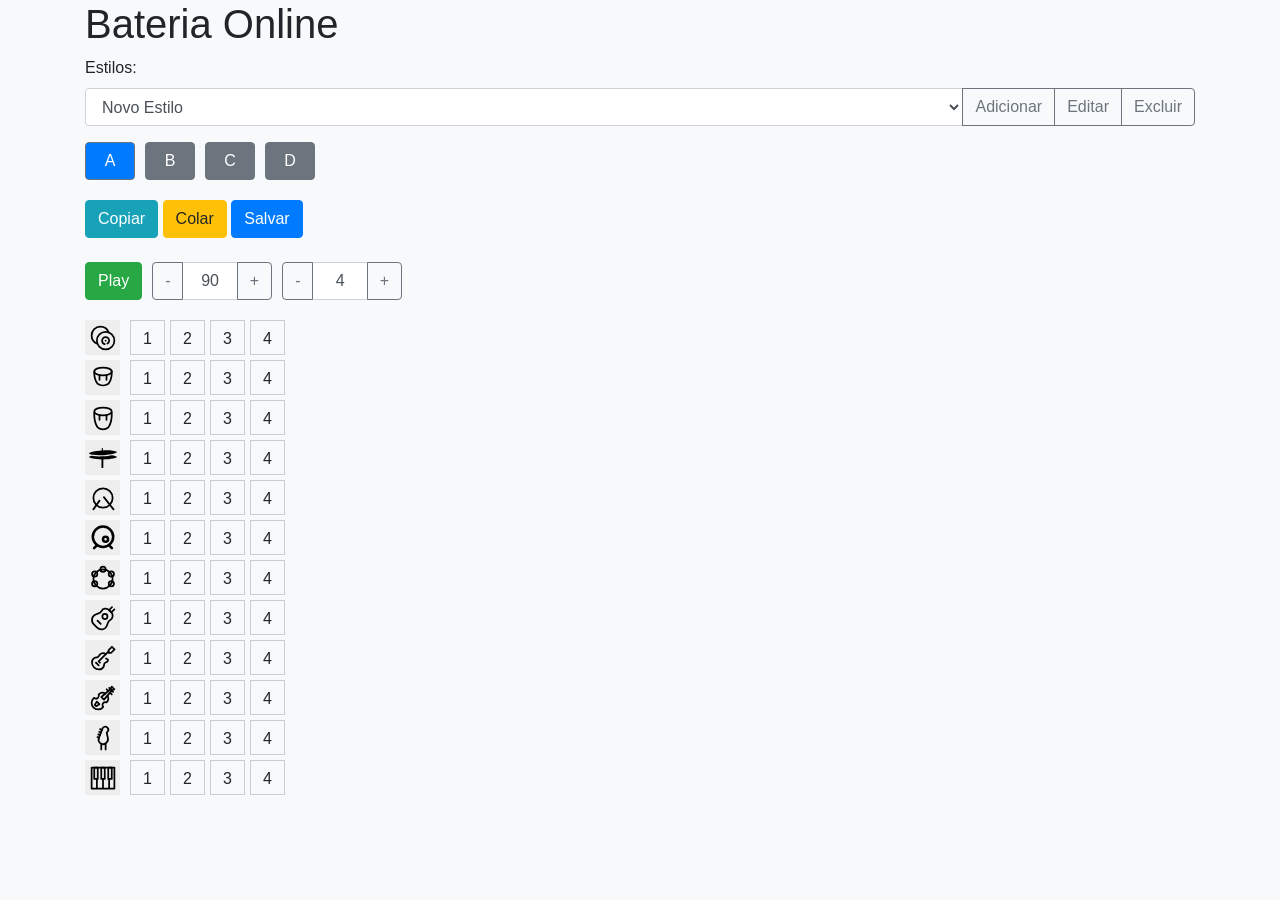
==== bateria.html @ d84896b0 "baixa os arquivos cdn e ajusta css e js e html" ====
<!DOCTYPE html>
<html lang="pt-br">

<head>
    <meta charset="UTF-8">
    <meta name="viewport" content="width=device-width, initial-scale=1.0">
    <title>Bateria Online</title>
    <link rel="stylesheet" href="./assets/lib/css/Bootstrap/4.5.2/bootstrap.min.css">
    <link rel="stylesheet" href="https://cdnjs.cloudflare.com/ajax/libs/font-awesome/6.0.0/css/all.min.css"
          integrity="sha512-9usAa10IRO0HhonpyAIVpjrylPvoDwiPUiKdWk5t3PyolY1cOd4DSE0Ga+ri4AuTroPR5aQvXU9xC6qOPnzFeg=="
          crossorigin="anonymous" referrerpolicy="no-referrer" />
    <link rel="stylesheet" href="assets/css/bateria.css">
</head>

<body>
    <div class="container-lg">
        <h1>Bateria Online</h1>

        <div class="form-group">
            <label for="style">Estilos:</label>
            <div class="input-group">
                <select class="form-control" id="style">
                </select>
                <div class="input-group-append">
                    <button class="btn btn-outline-secondary" type="button" id="addStyle">Adicionar</button>
                    <button class="btn btn-outline-secondary" type="button" id="editStyle">Editar</button>
                    <button class="btn btn-outline-secondary" type="button" id="deleteStyle">Excluir</button>
                </div>
            </div>
        </div>

        <div class="rhythm-buttons">
            <button id="rhythm-a" class="btn btn-secondary rhythm-button">A</button>
            <button id="rhythm-b" class="btn btn-secondary rhythm-button">B</button>
            <button id="rhythm-c" class="btn btn-secondary rhythm-button">C</button>
            <button id="rhythm-d" class="btn btn-secondary rhythm-button">D</button>
        </div>

        <div class="copy-paste-save-buttons">
            <button id="copy-rhythm" class="btn btn-info">Copiar</button>
            <button id="paste-rhythm" class="btn btn-warning">Colar</button>
            <button id="save-rhythm" class="btn btn-primary">Salvar</button>
        </div>

        <br />

        <div class="controls">
            <button id="play-pause" class="btn btn-success">Play</button>

            <div class="input-group" style="width: 120px;">
                <div class="input-group-prepend">
                    <button class="btn btn-outline-secondary decrement-bpm" type="button">-</button>
                </div>
                <input type="text" id="bpm" value="90" class="form-control text-center" aria-label="BPM"
                       aria-describedby="basic-addon1">
                <div class="input-group-append">
                    <button class="btn btn-outline-secondary increment-bpm" type="button">+</button>
                </div>
            </div>

            <div class="input-group" style="width: 120px;">
                <div class="input-group-prepend">
                    <button class="btn btn-outline-secondary decrement-steps" type="button">-</button>
                </div>
                <input type="text" id="num-steps" value="4" class="form-control text-center" aria-label="Num Steps"
                       aria-describedby="basic-addon1">
                <div class="input-group-append">
                    <button class="btn btn-outline-secondary increment-steps" type="button">+</button>
                </div>
            </div>
        </div>

        <div id="tracks">
        </div>

    </div>

    <script src="assets/js/DrumMachine.js"></script>
    <script src="assets/js/bateria.js"></script>
</body>

</html>
---- assets/css/bateria.css ----
body {
    font-family: sans-serif;
    background-color: #f8f9fa;
}

.controls {
    display: flex;
    gap: 10px;
    margin-bottom: 20px;
    align-items: center;
}

.track {
    display: flex;
    align-items: center;
    margin-bottom: 5px;
}

    .track label {
        width: auto;
        text-align: left;
        margin-right: 10px;
        margin-bottom: 0px;
    }

.step {
    width: 35px;
    height: 35px;
    border: 1px solid #ccc;
    margin-right: 5px;
    cursor: pointer;
    text-align: center;
    line-height: 35px;
    box-sizing: border-box; /* Garante que o padding/border n�o afete o tamanho total */
    flex-shrink: 0; /* Impede que os steps encolham */
}

#tracks {
    overflow-x: auto; /* Adiciona scroll horizontal */
    white-space: nowrap; /* Impede quebras de linha */
    padding-bottom: 10px; /* Espa�o para a barra de rolagem n�o cobrir os steps */
}

.step.active {
    background-color: #198754;
    color: white;
}

.step.playing {
    background-color: #ffc107;
}

.step.active.playing {
    background-color: #28a745;
}

.step.third-volume {
    background-color: #ff69b4;
    color: white;
}

.rhythm-buttons {
    display: flex;
    gap: 10px;
    margin-bottom: 20px;
}

.rhythm-buttons button {
    width: 50px;
}

.rhythm-buttons button.selected {
    background-color: #007bff;
    color: white;
}

.rhythm-button.pending {
    animation: blinker 1s linear infinite;
}

.rhythm-buttons button.lighter {
    background-color: #ADD8E6;
    color: black;
}

.step.low-volume {
    background-color: #8fbc8f;
    color: white;
}

.instrument-icon {
    vertical-align: middle;
}

.instrument-button {
    width: 35px;
    height: 35px;
    border: none;
    background-color: #eee;
    cursor: pointer;
    align-items: center;
    justify-content: center;
    padding: 0;
    transition: background-color 0.2s ease;
}

    .instrument-button:hover {
        background-color: #ddd;
    }

    .instrument-button img {
        width: 80%;
        height: 80%;
        pointer-events: none;
    }

    .instrument-button.selected {
        background-color: #007bff;
    }

        .instrument-button.selected img {
            filter: brightness(0) invert(1);
        }

@keyframes blinker {
    50% {
        opacity: 0;
    }
}
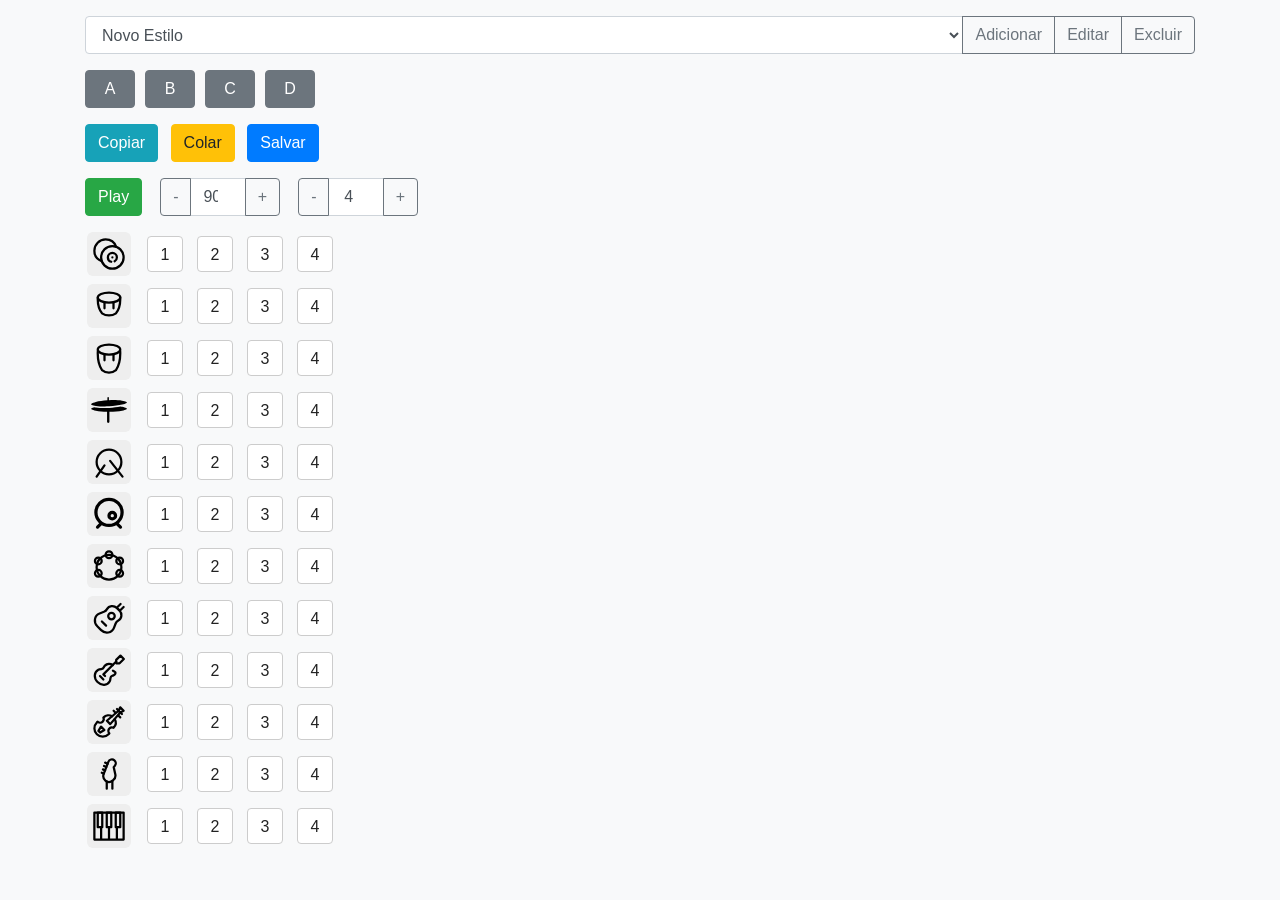
==== commit 75338a81: "refatoração bateria" ====
--- a/bateria.html
+++ b/bateria.html
@@ -6,21 +6,14 @@
     <meta name="viewport" content="width=device-width, initial-scale=1.0">
     <title>Bateria Online</title>
     <link rel="stylesheet" href="./assets/lib/css/Bootstrap/4.5.2/bootstrap.min.css">
-    <link rel="stylesheet" href="https://cdnjs.cloudflare.com/ajax/libs/font-awesome/6.0.0/css/all.min.css"
-          integrity="sha512-9usAa10IRO0HhonpyAIVpjrylPvoDwiPUiKdWk5t3PyolY1cOd4DSE0Ga+ri4AuTroPR5aQvXU9xC6qOPnzFeg=="
-          crossorigin="anonymous" referrerpolicy="no-referrer" />
     <link rel="stylesheet" href="assets/css/bateria.css">
 </head>
 
 <body>
-    <div class="container-lg">
-        <h1>Bateria Online</h1>
-
+    <main class="container-lg my-3" id="bateria-app" role="application" aria-label="Bateria Online">
         <div class="form-group">
-            <label for="style">Estilos:</label>
             <div class="input-group">
-                <select class="form-control" id="style">
-                </select>
+                <select class="form-control" id="style" aria-label="Estilo"></select>
                 <div class="input-group-append">
                     <button class="btn btn-outline-secondary" type="button" id="addStyle">Adicionar</button>
                     <button class="btn btn-outline-secondary" type="button" id="editStyle">Editar</button>
@@ -29,51 +22,47 @@
             </div>
         </div>
 
-        <div class="rhythm-buttons">
-            <button id="rhythm-a" class="btn btn-secondary rhythm-button">A</button>
-            <button id="rhythm-b" class="btn btn-secondary rhythm-button">B</button>
-            <button id="rhythm-c" class="btn btn-secondary rhythm-button">C</button>
-            <button id="rhythm-d" class="btn btn-secondary rhythm-button">D</button>
+        <div class="rhythm-buttons mb-3" role="tablist" aria-label="Ritmos">
+            <button id="rhythm-a" class="btn btn-secondary rhythm-button" role="tab" aria-selected="true">A</button>
+            <button id="rhythm-b" class="btn btn-secondary rhythm-button" role="tab" aria-selected="false">B</button>
+            <button id="rhythm-c" class="btn btn-secondary rhythm-button" role="tab" aria-selected="false">C</button>
+            <button id="rhythm-d" class="btn btn-secondary rhythm-button" role="tab" aria-selected="false">D</button>
         </div>
 
-        <div class="copy-paste-save-buttons">
-            <button id="copy-rhythm" class="btn btn-info">Copiar</button>
-            <button id="paste-rhythm" class="btn btn-warning">Colar</button>
+        <div class="copy-paste-save-buttons mb-3" role="toolbar" aria-label="Copiar Colar Salvar">
+            <button id="copy-rhythm" class="btn btn-info mr-2">Copiar</button>
+            <button id="paste-rhythm" class="btn btn-warning mr-2">Colar</button>
             <button id="save-rhythm" class="btn btn-primary">Salvar</button>
         </div>
 
-        <br />
+        <div class="controls mb-3" role="region" aria-label="Controles">
+            <button id="play-pause" class="btn btn-success mr-2" aria-pressed="false">Play</button>
 
-        <div class="controls">
-            <button id="play-pause" class="btn btn-success">Play</button>
-
-            <div class="input-group" style="width: 120px;">
+            <div class="input-group mr-2" style="width: 120px;">
                 <div class="input-group-prepend">
-                    <button class="btn btn-outline-secondary decrement-bpm" type="button">-</button>
+                    <button class="btn btn-outline-secondary decrement-bpm" type="button" aria-label="Diminuir BPM">-</button>
                 </div>
-                <input type="text" id="bpm" value="90" class="form-control text-center" aria-label="BPM"
-                       aria-describedby="basic-addon1">
+                <input type="number" id="bpm" value="90" class="form-control text-center" aria-label="BPM"
+                       min="1" inputmode="numeric">
                 <div class="input-group-append">
-                    <button class="btn btn-outline-secondary increment-bpm" type="button">+</button>
+                    <button class="btn btn-outline-secondary increment-bpm" type="button" aria-label="Aumentar BPM">+</button>
                 </div>
             </div>
 
             <div class="input-group" style="width: 120px;">
                 <div class="input-group-prepend">
-                    <button class="btn btn-outline-secondary decrement-steps" type="button">-</button>
+                    <button class="btn btn-outline-secondary decrement-steps" type="button" aria-label="Diminuir passos">-</button>
                 </div>
-                <input type="text" id="num-steps" value="4" class="form-control text-center" aria-label="Num Steps"
-                       aria-describedby="basic-addon1">
+                <input type="number" id="num-steps" value="4" class="form-control text-center" aria-label="Número de passos"
+                       min="1" inputmode="numeric">
                 <div class="input-group-append">
-                    <button class="btn btn-outline-secondary increment-steps" type="button">+</button>
+                    <button class="btn btn-outline-secondary increment-steps" type="button" aria-label="Aumentar passos">+</button>
                 </div>
             </div>
         </div>
 
-        <div id="tracks">
-        </div>
-
-    </div>
+        <section id="tracks" aria-label="Tracks da bateria"></section>
+    </main>
 
     <script src="assets/js/DrumMachine.js"></script>
     <script src="assets/js/bateria.js"></script>
--- a/assets/css/bateria.css
+++ b/assets/css/bateria.css
@@ -1,6 +1,7 @@
 body {
-    font-family: sans-serif;
+    font-family: Arial, Helvetica, sans-serif;
     background-color: #f8f9fa;
+    color: #222;
 }
 
 .controls {
@@ -8,61 +9,79 @@
     gap: 10px;
     margin-bottom: 20px;
     align-items: center;
+    flex-wrap: wrap;
 }
 
 .track {
     display: flex;
     align-items: center;
-    margin-bottom: 5px;
+    margin-bottom: 8px;
+    gap: 8px;
+    white-space: nowrap;
 }
 
-    .track label {
-        width: auto;
-        text-align: left;
-        margin-right: 10px;
-        margin-bottom: 0px;
-    }
-
-.step {
-    width: 35px;
-    height: 35px;
-    border: 1px solid #ccc;
-    margin-right: 5px;
-    cursor: pointer;
+.track label {
+    width: 48px;
     text-align: center;
-    line-height: 35px;
-    box-sizing: border-box; /* Garante que o padding/border n�o afete o tamanho total */
-    flex-shrink: 0; /* Impede que os steps encolham */
+    margin-right: 6px;
+    margin-bottom: 0;
+    display: inline-flex;
+    align-items: center;
+    justify-content: center;
 }
 
 #tracks {
-    overflow-x: auto; /* Adiciona scroll horizontal */
-    white-space: nowrap; /* Impede quebras de linha */
-    padding-bottom: 10px; /* Espa�o para a barra de rolagem n�o cobrir os steps */
+    overflow-x: auto;
+    padding-bottom: 10px;
+}
+
+/* Steps */
+.step {
+    width: 36px;
+    height: 36px;
+    border: 1px solid #ccc;
+    margin-right: 6px;
+    cursor: pointer;
+    text-align: center;
+    line-height: 36px;
+    box-sizing: border-box;
+    flex-shrink: 0;
+    border-radius: 4px;
+    background: #fff;
+    transition: background-color 0.12s ease, color 0.12s ease;
 }
 
 .step.active {
     background-color: #198754;
-    color: white;
+    color: #fff;
 }
 
 .step.playing {
     background-color: #ffc107;
+    color: #111;
 }
 
 .step.active.playing {
     background-color: #28a745;
+    color: #fff;
 }
 
 .step.third-volume {
     background-color: #ff69b4;
-    color: white;
+    color: #fff;
 }
 
+.step.low-volume {
+    background-color: #8fbc8f;
+    color: #fff;
+}
+
+/* Rhythm buttons */
 .rhythm-buttons {
     display: flex;
     gap: 10px;
-    margin-bottom: 20px;
+    margin-bottom: 10px;
+    flex-wrap: wrap;
 }
 
 .rhythm-buttons button {
@@ -83,47 +102,43 @@
     color: black;
 }
 
-.step.low-volume {
-    background-color: #8fbc8f;
-    color: white;
-}
-
-.instrument-icon {
-    vertical-align: middle;
-}
-
+/* Instrument button */
 .instrument-button {
-    width: 35px;
-    height: 35px;
+    width: 44px;
+    height: 44px;
     border: none;
     background-color: #eee;
     cursor: pointer;
+    display: inline-flex;
     align-items: center;
     justify-content: center;
     padding: 0;
-    transition: background-color 0.2s ease;
+    transition: background-color 0.2s ease, box-shadow 0.12s ease;
+    border-radius: 6px;
 }
 
-    .instrument-button:hover {
-        background-color: #ddd;
-    }
+.instrument-button:hover {
+    background-color: #ddd;
+}
 
-    .instrument-button img {
-        width: 80%;
-        height: 80%;
-        pointer-events: none;
-    }
+.instrument-button img {
+    width: 80%;
+    height: 80%;
+    pointer-events: none;
+}
 
-    .instrument-button.selected {
-        background-color: #007bff;
-    }
-
-        .instrument-button.selected img {
-            filter: brightness(0) invert(1);
-        }
+.instrument-button.selected {
+    background-color: #007bff;
+    box-shadow: 0 0 6px rgba(0,123,255,0.3);
+}
 
 @keyframes blinker {
-    50% {
-        opacity: 0;
-    }
+    50% { opacity: 0; }
 }
+
+/* Responsive tweaks */
+@media (max-width: 576px) {
+    .controls { gap: 6px; }
+    .step { width: 30px; height: 30px; line-height: 30px; }/*36px*/
+    .instrument-button { width: 40px; height: 40px; }
+}
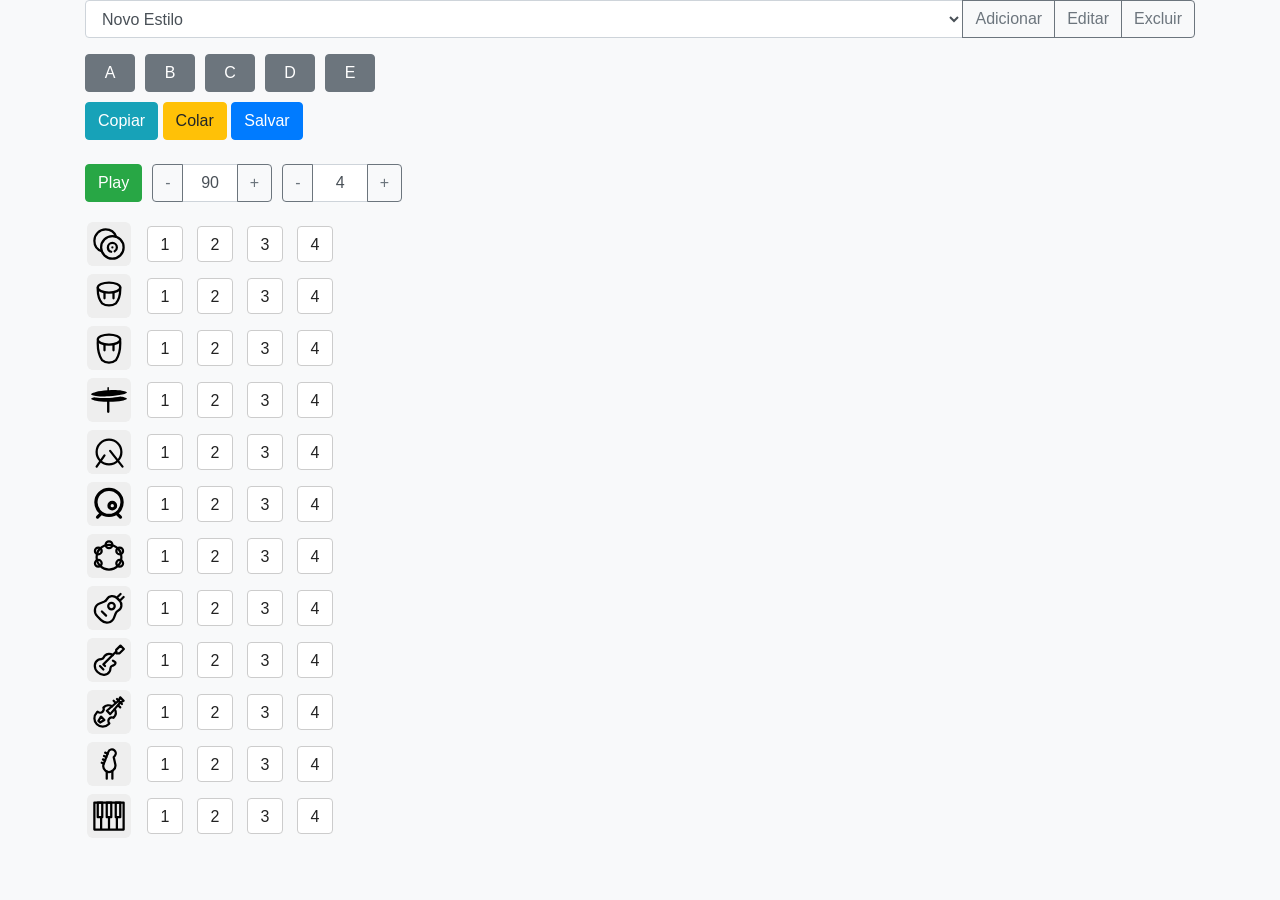
==== commit 7bb09063: "limpeza e ajustes" ====
--- a/bateria.html
+++ b/bateria.html
@@ -10,10 +10,11 @@
 </head>
 
 <body>
-    <main class="container-lg my-3" id="bateria-app" role="application" aria-label="Bateria Online">
+    <div class="container-lg">
         <div class="form-group">
             <div class="input-group">
-                <select class="form-control" id="style" aria-label="Estilo"></select>
+                <select class="form-control" id="style">
+                </select>
                 <div class="input-group-append">
                     <button class="btn btn-outline-secondary" type="button" id="addStyle">Adicionar</button>
                     <button class="btn btn-outline-secondary" type="button" id="editStyle">Editar</button>
@@ -22,47 +23,52 @@
             </div>
         </div>
 
-        <div class="rhythm-buttons mb-3" role="tablist" aria-label="Ritmos">
-            <button id="rhythm-a" class="btn btn-secondary rhythm-button" role="tab" aria-selected="true">A</button>
-            <button id="rhythm-b" class="btn btn-secondary rhythm-button" role="tab" aria-selected="false">B</button>
-            <button id="rhythm-c" class="btn btn-secondary rhythm-button" role="tab" aria-selected="false">C</button>
-            <button id="rhythm-d" class="btn btn-secondary rhythm-button" role="tab" aria-selected="false">D</button>
+        <div class="rhythm-buttons">
+            <button id="rhythm-a" class="btn btn-secondary rhythm-button">A</button>
+            <button id="rhythm-b" class="btn btn-secondary rhythm-button">B</button>
+            <button id="rhythm-c" class="btn btn-secondary rhythm-button">C</button>
+            <button id="rhythm-d" class="btn btn-secondary rhythm-button">D</button>
+            <button id="rhythm-e" class="btn btn-secondary rhythm-button">E</button>
         </div>
 
-        <div class="copy-paste-save-buttons mb-3" role="toolbar" aria-label="Copiar Colar Salvar">
-            <button id="copy-rhythm" class="btn btn-info mr-2">Copiar</button>
-            <button id="paste-rhythm" class="btn btn-warning mr-2">Colar</button>
+        <div class="copy-paste-save-buttons">
+            <button id="copy-rhythm" class="btn btn-info">Copiar</button>
+            <button id="paste-rhythm" class="btn btn-warning">Colar</button>
             <button id="save-rhythm" class="btn btn-primary">Salvar</button>
         </div>
 
-        <div class="controls mb-3" role="region" aria-label="Controles">
-            <button id="play-pause" class="btn btn-success mr-2" aria-pressed="false">Play</button>
+        <br />
 
-            <div class="input-group mr-2" style="width: 120px;">
+        <div class="controls">
+            <button id="play-pause" class="btn btn-success">Play</button>
+
+            <div class="input-group" style="width: 120px;">
                 <div class="input-group-prepend">
-                    <button class="btn btn-outline-secondary decrement-bpm" type="button" aria-label="Diminuir BPM">-</button>
+                    <button class="btn btn-outline-secondary decrement-bpm" type="button">-</button>
                 </div>
-                <input type="number" id="bpm" value="90" class="form-control text-center" aria-label="BPM"
-                       min="1" inputmode="numeric">
+                <input type="text" id="bpm" value="90" class="form-control text-center" aria-label="BPM"
+                       aria-describedby="basic-addon1">
                 <div class="input-group-append">
-                    <button class="btn btn-outline-secondary increment-bpm" type="button" aria-label="Aumentar BPM">+</button>
+                    <button class="btn btn-outline-secondary increment-bpm" type="button">+</button>
                 </div>
             </div>
 
             <div class="input-group" style="width: 120px;">
                 <div class="input-group-prepend">
-                    <button class="btn btn-outline-secondary decrement-steps" type="button" aria-label="Diminuir passos">-</button>
+                    <button class="btn btn-outline-secondary decrement-steps" type="button">-</button>
                 </div>
-                <input type="number" id="num-steps" value="4" class="form-control text-center" aria-label="Número de passos"
-                       min="1" inputmode="numeric">
+                <input type="text" id="num-steps" value="4" class="form-control text-center" aria-label="Num Steps"
+                       aria-describedby="basic-addon1">
                 <div class="input-group-append">
-                    <button class="btn btn-outline-secondary increment-steps" type="button" aria-label="Aumentar passos">+</button>
+                    <button class="btn btn-outline-secondary increment-steps" type="button">+</button>
                 </div>
             </div>
         </div>
 
-        <section id="tracks" aria-label="Tracks da bateria"></section>
-    </main>
+        <div id="tracks">
+        </div>
+
+    </div>
 
     <script src="assets/js/DrumMachine.js"></script>
     <script src="assets/js/bateria.js"></script>
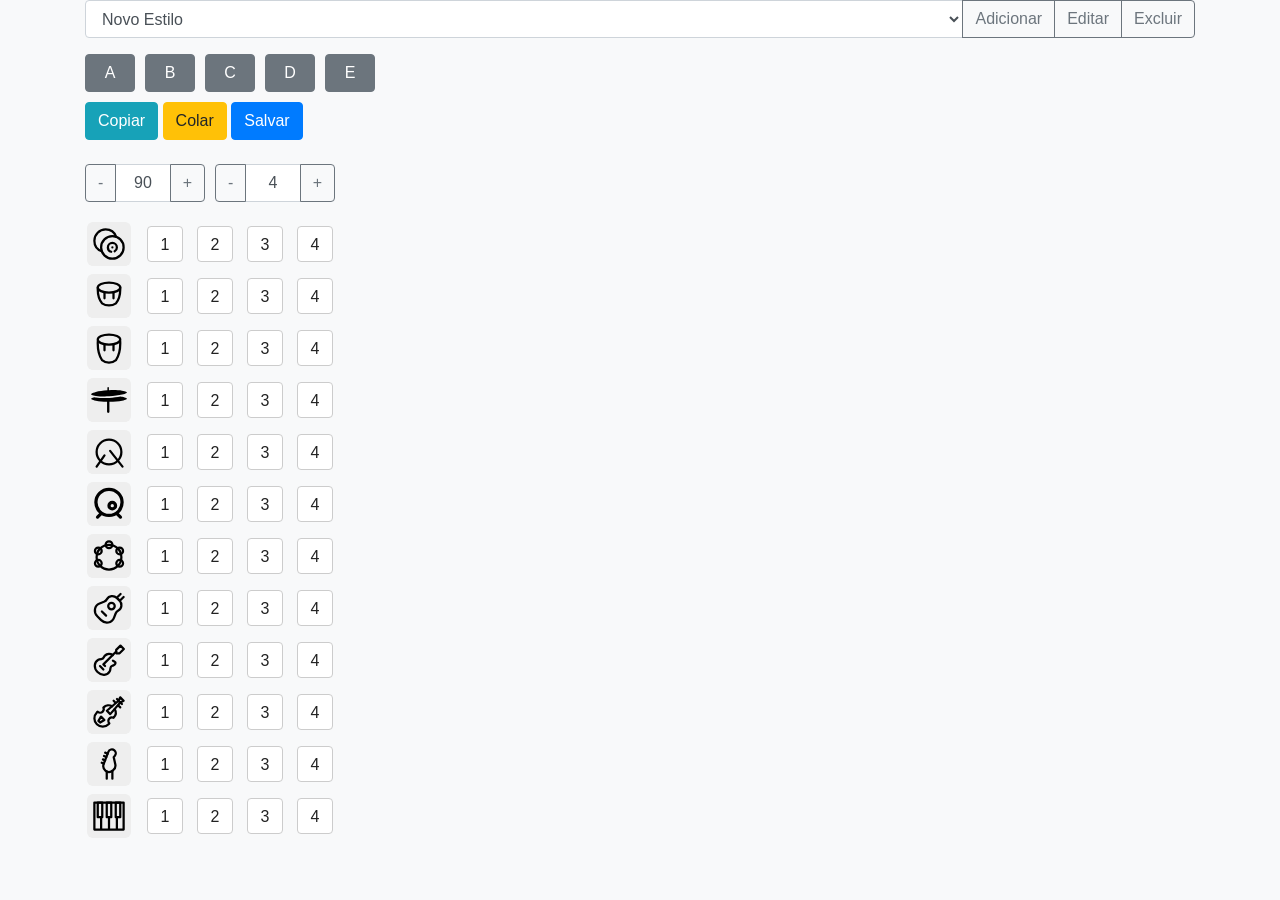
==== commit 0f4e479b: "botão play agora toca bateria" ====
--- a/bateria.html
+++ b/bateria.html
@@ -40,8 +40,6 @@
         <br />
 
         <div class="controls">
-            <button id="play-pause" class="btn btn-success">Play</button>
-
             <div class="input-group" style="width: 120px;">
                 <div class="input-group-prepend">
                     <button class="btn btn-outline-secondary decrement-bpm" type="button">-</button>
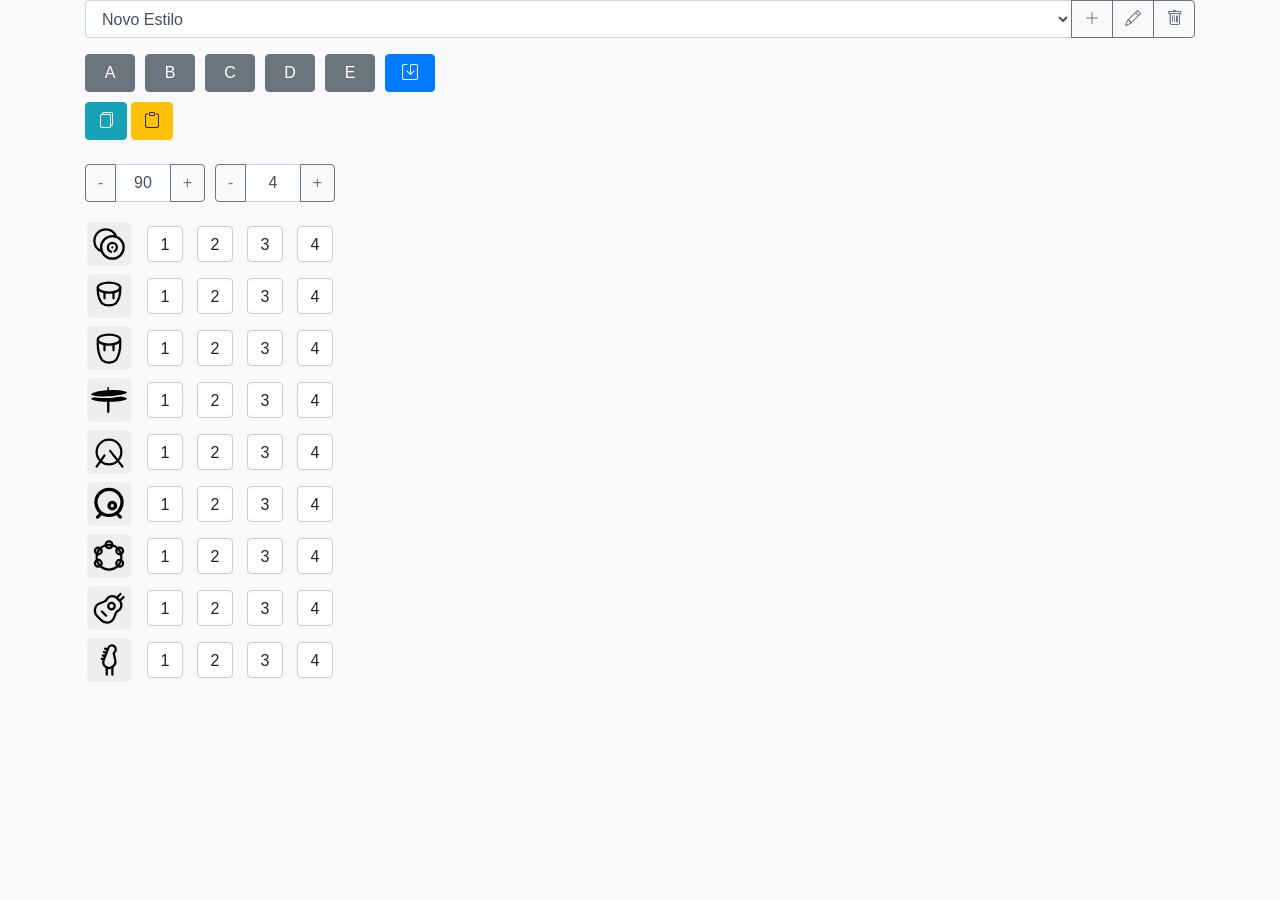
==== commit 932668c1: "ajuste no layout e insere icones" ====
--- a/bateria.html
+++ b/bateria.html
@@ -6,6 +6,7 @@
     <meta name="viewport" content="width=device-width, initial-scale=1.0">
     <title>Bateria Online</title>
     <link rel="stylesheet" href="./assets/lib/css/Bootstrap/4.5.2/bootstrap.min.css">
+    <link rel="stylesheet" href="https://cdn.jsdelivr.net/npm/bootstrap-icons@1.11.3/font/bootstrap-icons.min.css">
     <link rel="stylesheet" href="assets/css/bateria.css">
 </head>
 
@@ -16,9 +17,10 @@
                 <select class="form-control" id="style">
                 </select>
                 <div class="input-group-append">
-                    <button class="btn btn-outline-secondary" type="button" id="addStyle">Adicionar</button>
-                    <button class="btn btn-outline-secondary" type="button" id="editStyle">Editar</button>
-                    <button class="btn btn-outline-secondary" type="button" id="deleteStyle">Excluir</button>
+
+                    <button class="btn btn-outline-secondary" type="button" id="addStyle" title="Adicionar Estilo"><i class="bi bi-plus-lg"></i></button>
+                    <button class="btn btn-outline-secondary" type="button" id="editStyle" title="Editar Estilo"><i class="bi bi-pencil"></i></button>
+                    <button class="btn btn-outline-secondary" type="button" id="deleteStyle" title="Excluir Estilo"><i class="bi bi-trash"></i></button>
                 </div>
             </div>
         </div>
@@ -29,12 +31,12 @@
             <button id="rhythm-c" class="btn btn-secondary rhythm-button">C</button>
             <button id="rhythm-d" class="btn btn-secondary rhythm-button">D</button>
             <button id="rhythm-e" class="btn btn-secondary rhythm-button">E</button>
+            <button id="save-rhythm" class="btn btn-primary" title="Salvar Ritmo"><i class="bi bi-save"></i></button>
         </div>
 
         <div class="copy-paste-save-buttons">
-            <button id="copy-rhythm" class="btn btn-info">Copiar</button>
-            <button id="paste-rhythm" class="btn btn-warning">Colar</button>
-            <button id="save-rhythm" class="btn btn-primary">Salvar</button>
+            <button id="copy-rhythm" class="btn btn-info" title="Copiar Ritmo"><i class="bi bi-files"></i></button>
+            <button id="paste-rhythm" class="btn btn-warning" title="Colar Ritmo"><i class="bi bi-clipboard"></i></button>
         </div>
 
         <br />
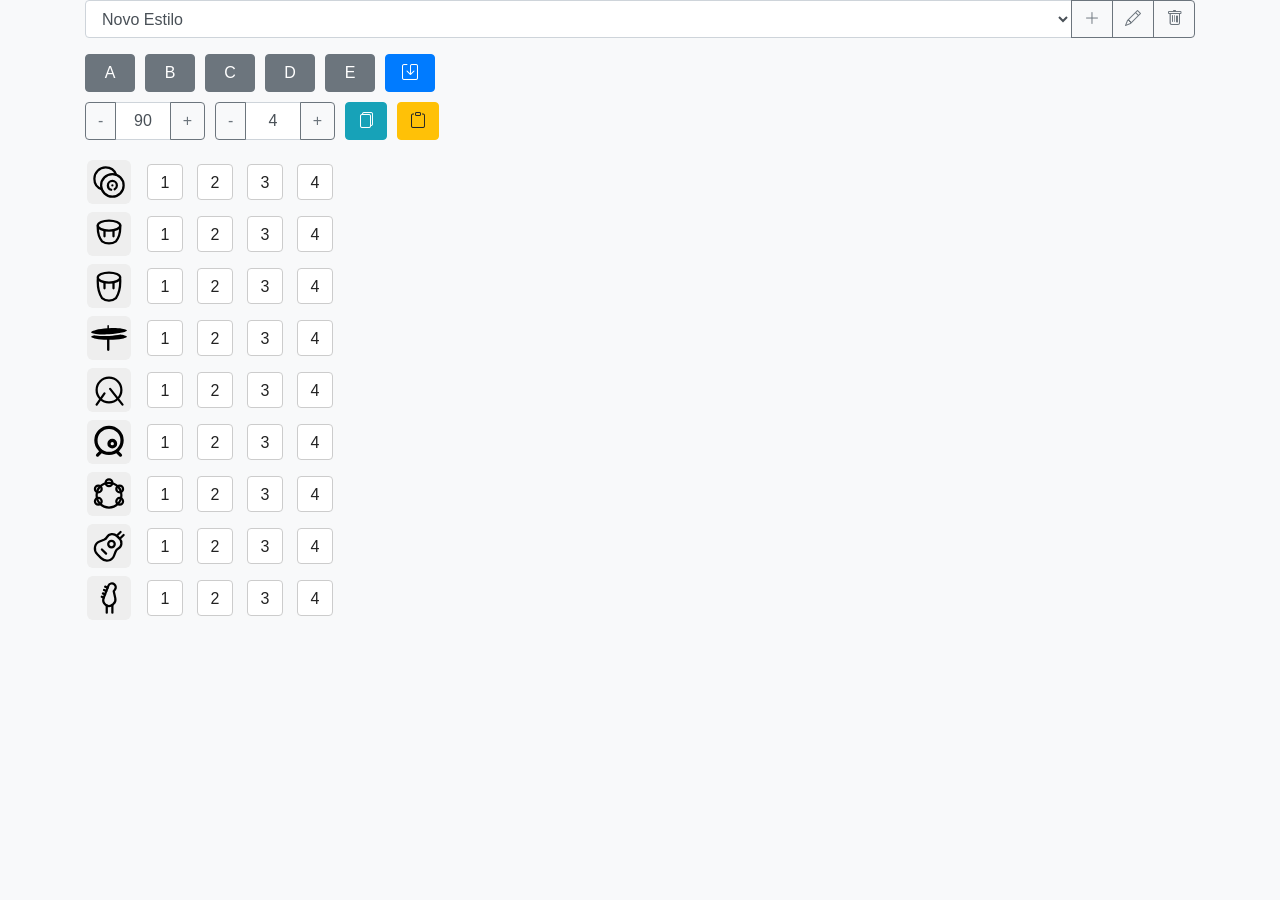
==== commit a77595ec: "mover botões para copiar e colar" ====
--- a/bateria.html
+++ b/bateria.html
@@ -34,13 +34,6 @@
             <button id="save-rhythm" class="btn btn-primary" title="Salvar Ritmo"><i class="bi bi-save"></i></button>
         </div>
 
-        <div class="copy-paste-save-buttons">
-            <button id="copy-rhythm" class="btn btn-info" title="Copiar Ritmo"><i class="bi bi-files"></i></button>
-            <button id="paste-rhythm" class="btn btn-warning" title="Colar Ritmo"><i class="bi bi-clipboard"></i></button>
-        </div>
-
-        <br />
-
         <div class="controls">
             <div class="input-group" style="width: 120px;">
                 <div class="input-group-prepend">
@@ -63,6 +56,9 @@
                     <button class="btn btn-outline-secondary increment-steps" type="button">+</button>
                 </div>
             </div>
+
+            <button id="copy-rhythm" class="btn btn-info" title="Copiar Ritmo"><i class="bi bi-files"></i></button>
+            <button id="paste-rhythm" class="btn btn-warning" title="Colar Ritmo"><i class="bi bi-clipboard"></i></button>
         </div>
 
         <div id="tracks">
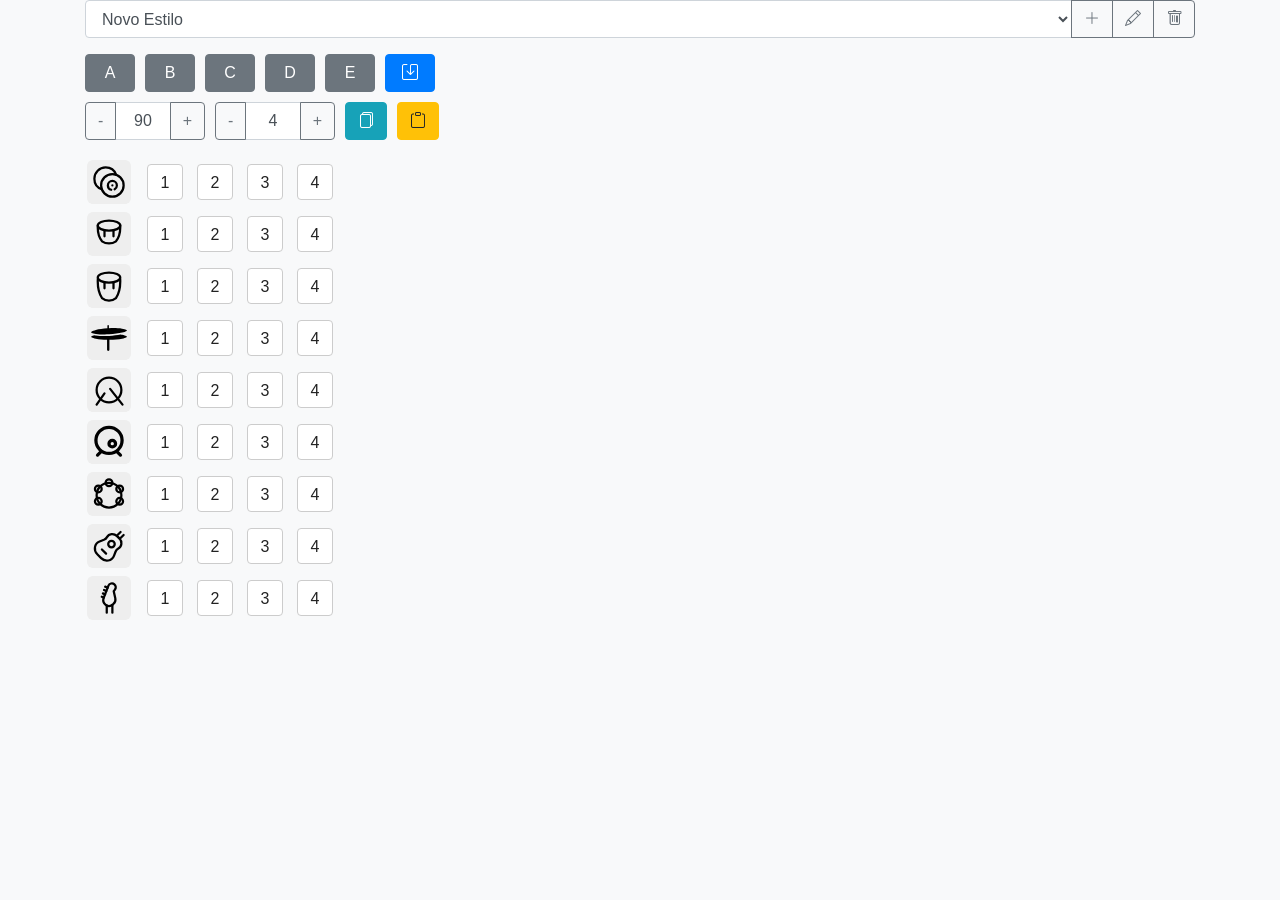
==== commit 2847eca3: "altera nome bateria.js" ====
--- a/bateria.html
+++ b/bateria.html
@@ -67,7 +67,7 @@
     </div>
 
     <script src="assets/js/DrumMachine.js"></script>
-    <script src="assets/js/bateria.js"></script>
+    <script src="assets/js/BateriaUI.js"></script>
 </body>
 
 </html>
